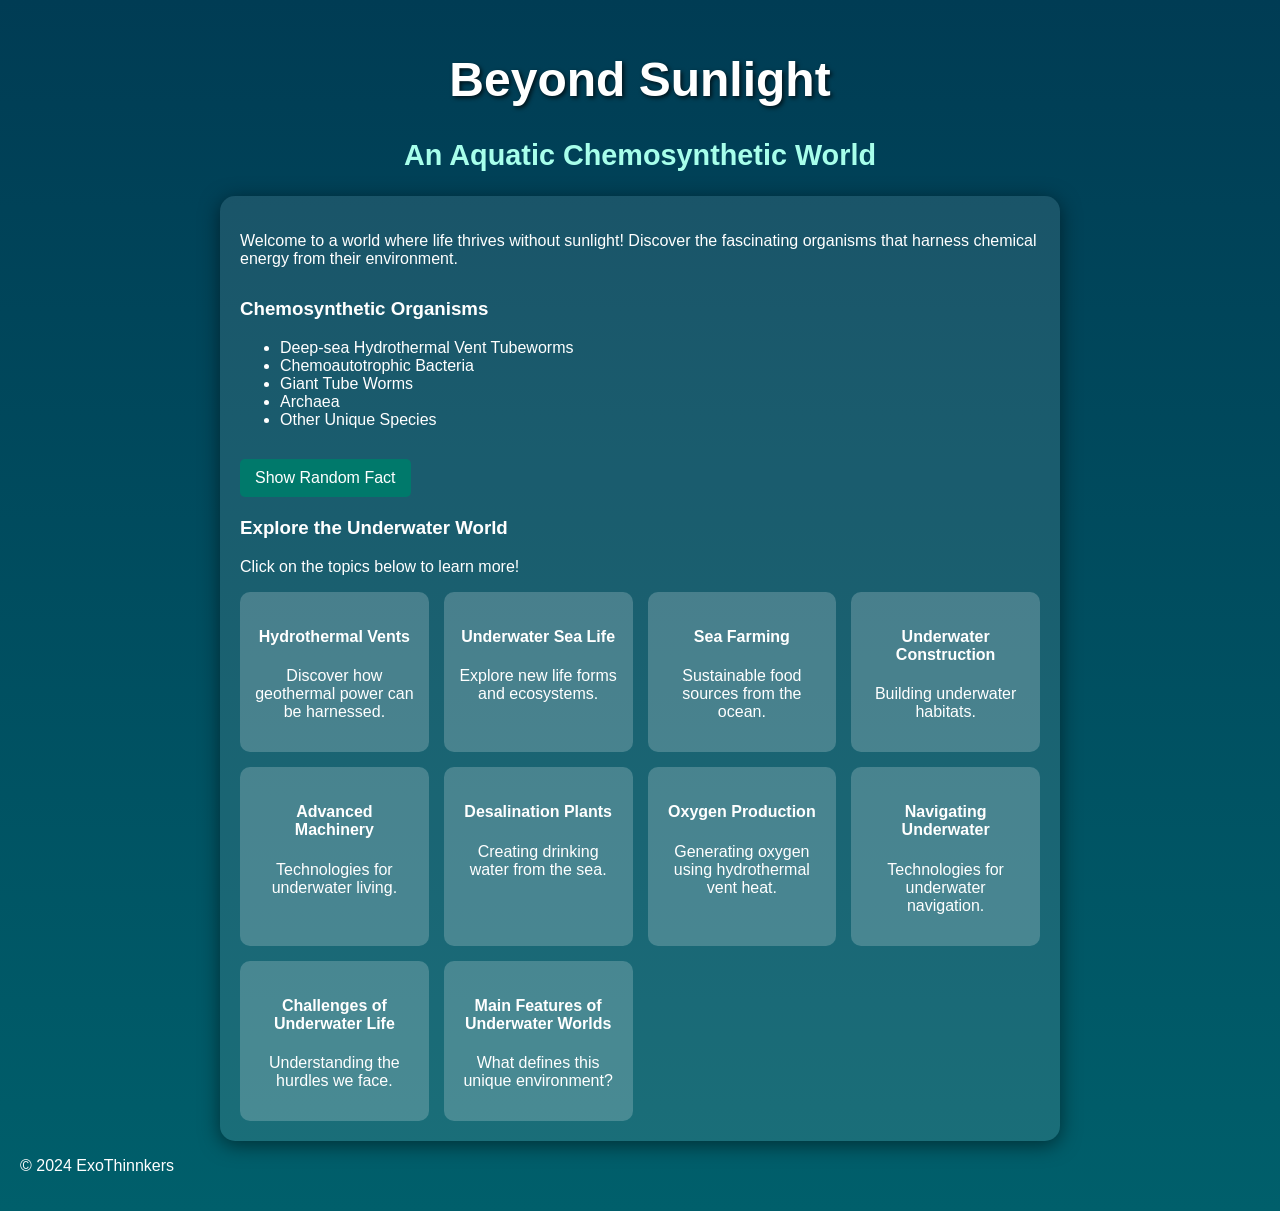
==== index.html @ be5a8d0e "change" ====
<!DOCTYPE html>
<html lang="en">
<head>
    <meta charset="UTF-8">
    <meta name="viewport" content="width=device-width, initial-scale=1.0">
    <title>Beyond Sunlight: An Aquatic Chemosynthetic World</title>
    <link rel="stylesheet" href="2.css">
</head>
<body>
    <header>
        <h1>Beyond Sunlight</h1>
        <h2>An Aquatic Chemosynthetic World</h2>
    </header>
    <main>
        <section id="description">
            <p>Welcome to a world where life thrives without sunlight! Discover the fascinating organisms that harness chemical energy from their environment.</p>
        </section>
        
        <section id="organisms">
            <h3>Chemosynthetic Organisms</h3>
            <ul id="organism-list">
                <li>Deep-sea Hydrothermal Vent Tubeworms</li>
                <li>Chemoautotrophic Bacteria</li>
                <li>Giant Tube Worms</li>
                <li>Archaea</li>
                <li>Other Unique Species</li>
            </ul>
        </section>
        
        <button id="random-fact-btn">Show Random Fact</button>
        <p id="random-fact" class="hidden"></p>

        <!-- New Interactive Sections -->
        <div class="interactive-section">
            <h3>Explore the Underwater World</h3>
            <p>Click on the topics below to learn more!</p>
            <div class="cards">
                <div class="card" onclick="toggleContent('hydrothermal-vents')">
                    <h4>Hydrothermal Vents</h4>
                    <p>Discover how geothermal power can be harnessed.</p>
                </div>
                <div class="card" onclick="toggleContent('underwater-sea-life')">
                    <h4>Underwater Sea Life</h4>
                    <p>Explore new life forms and ecosystems.</p>
                </div>
                <div class="card" onclick="toggleContent('sea-farming')">
                    <h4>Sea Farming</h4>
                    <p>Sustainable food sources from the ocean.</p>
                </div>
                <div class="card" onclick="toggleContent('chemical-construction')">
                    <h4>Underwater Construction</h4>
                    <p>Building underwater habitats.</p>
                </div>
                <div class="card" onclick="toggleContent('advanced-machinery')">
                    <h4>Advanced Machinery</h4>
                    <p>Technologies for underwater living.</p>
                </div>
                <div class="card" onclick="toggleContent('desalination-plants')">
                    <h4>Desalination Plants</h4>
                    <p>Creating drinking water from the sea.</p>
                </div>
                <div class="card" onclick="toggleContent('oxygen-production')">
                    <h4>Oxygen Production</h4>
                    <p>Generating oxygen using hydrothermal vent heat.</p>
                </div>
                <div class="card" onclick="toggleContent('navigation')">
                    <h4>Navigating Underwater</h4>
                    <p>Technologies for underwater navigation.</p>
                </div>
                <div class="card" onclick="toggleContent('challenges')">
                    <h4>Challenges of Underwater Life</h4>
                    <p>Understanding the hurdles we face.</p>
                </div>
                <div class="card" onclick="toggleContent('main-features')">
                    <h4>Main Features of Underwater Worlds</h4>
                    <p>What defines this unique environment?</p>
                </div>
            </div>
        </div>

        <div id="content-display" class="hidden">
            <h3 id="content-title"></h3>
            <img id="content-image" src="" alt="" />
            <p id="content-description"></p>
            <video id="content-video" controls>
                <source id="video-source" src="" type="video/mp4">
                Your browser does not support the video tag.
            </video>
            <button onclick="closeContent()">Close</button>
        </div>
    </main>
    <footer>
        <p>&copy; 2024 ExoThinnkers</p>
    </footer>
    <script src="3.js"></script>
</body>
</html>
---- 2.css ----
body {
    font-family: Arial, sans-serif;
    background: linear-gradient(to bottom, #003c54, #005f6b);
    color: #ffffff;
    margin: 0;
    padding: 20px;
}

header {
    text-align: center;
    margin-bottom: 20px;
}

h1 {
    font-size: 3em;
    text-shadow: 2px 2px 4px rgba(0, 0, 0, 0.7);
}

h2 {
    font-size: 1.8em;
    color: #a7ffeb;
}

main {
    max-width: 800px;
    margin: auto;
    padding: 20px;
    background: rgba(255, 255, 255, 0.1);
    border-radius: 15px;
    box-shadow: 0 4px 20px rgba(0, 0, 0, 0.5);
}

section {
    margin-bottom: 30px;
}

button {
    padding: 10px 15px;
    font-size: 1em;
    color: white;
    background-color: #00796b;
    border: none;
    border-radius: 5px;
    cursor: pointer;
    transition: background-color 0.3s;
}

button:hover {
    background-color: #004d40;
}

.hidden {
    display: none;
}

.interactive-section {
    margin-top: 20px;
}

.cards {
    display: grid;
    grid-template-columns: repeat(auto-fill, minmax(150px, 1fr));
    gap: 15px;
}

.card {
    background: rgba(255, 255, 255, 0.2);
    border-radius: 10px;
    padding: 15px;
    text-align: center;
    cursor: pointer;
    transition: transform 0.2s;
}

.card:hover {
    transform: scale(1.05);
}

#content-display {
    margin-top: 20px;
    background: rgba(255, 255, 255, 0.1);
    padding: 15px;
    border-radius: 10px;
}
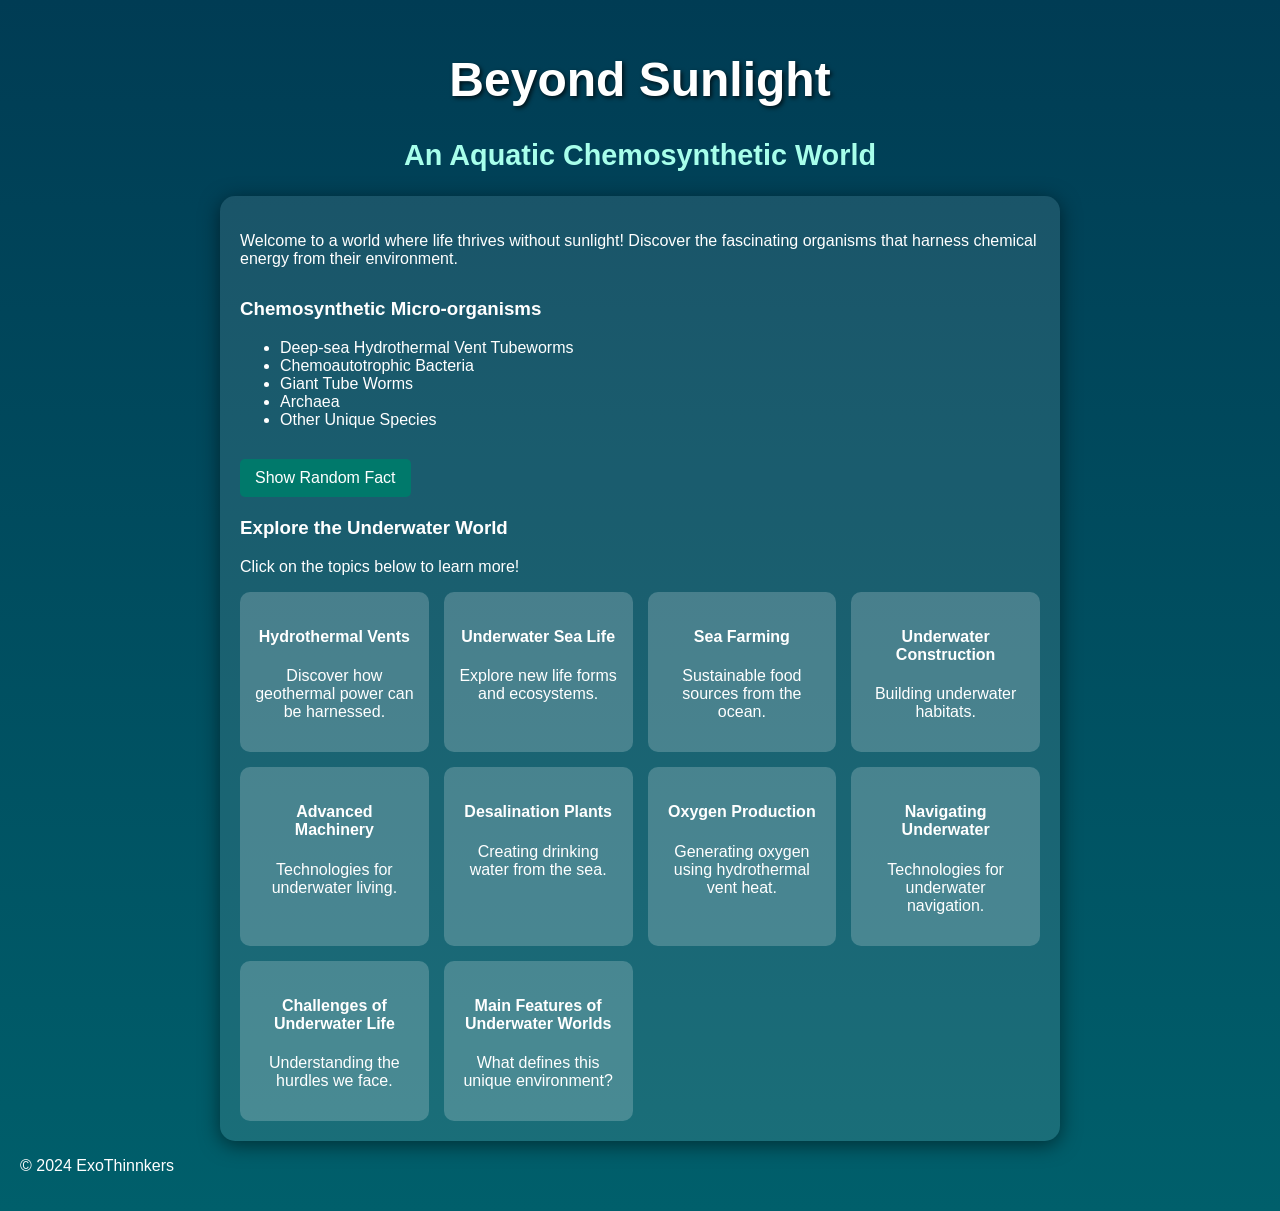
==== commit b46a1180: "Update index.html" ====
--- a/index.html
+++ b/index.html
@@ -4,7 +4,7 @@
     <meta charset="UTF-8">
     <meta name="viewport" content="width=device-width, initial-scale=1.0">
     <title>Beyond Sunlight: An Aquatic Chemosynthetic World</title>
-    <link rel="stylesheet" href="2.css">
+    <link rel="stylesheet" href="styles.css">
 </head>
 <body>
     <header>
@@ -17,7 +17,7 @@
         </section>
         
         <section id="organisms">
-            <h3>Chemosynthetic Organisms</h3>
+            <h3>Chemosynthetic Micro-organisms</h3>
             <ul id="organism-list">
                 <li>Deep-sea Hydrothermal Vent Tubeworms</li>
                 <li>Chemoautotrophic Bacteria</li>
@@ -92,6 +92,6 @@
     <footer>
         <p>&copy; 2024 ExoThinnkers</p>
     </footer>
-    <script src="3.js"></script>
+    <script src="script.js"></script>
 </body>
 </html>
--- a/styles.css
+++ b/styles.css
@@ -0,0 +1,86 @@
+body {
+    font-family: Arial, sans-serif;
+    background: linear-gradient(to bottom, #003c54, #005f6b);
+    color: #ffffff;
+    margin: 0;
+    padding: 20px;
+}
+
+header {
+    text-align: center;
+    margin-bottom: 20px;
+}
+
+h1 {
+    font-size: 3em;
+    text-shadow: 2px 2px 4px rgba(0, 0, 0, 0.7);
+}
+
+h2 {
+    font-size: 1.8em;
+    color: #a7ffeb;
+}
+
+main {
+    max-width: 800px;
+    margin: auto;
+    padding: 20px;
+    background: rgba(255, 255, 255, 0.1);
+    border-radius: 15px;
+    box-shadow: 0 4px 20px rgba(0, 0, 0, 0.5);
+}
+
+section {
+    margin-bottom: 30px;
+}
+
+button {
+    padding: 10px 15px;
+    font-size: 1em;
+    color: white;
+    background-color: #00796b;
+    border: none;
+    border-radius: 5px;
+    cursor: pointer;
+    transition: background-color 0.3s;
+}
+
+button:hover {
+    background-color: #004d40;
+}
+
+.hidden {
+    display: none;
+}
+
+.interactive-section {
+    margin-top: 20px;
+}
+
+.cards {
+    display: grid;
+    grid-template-columns: repeat(auto-fill, minmax(150px, 1fr));
+    gap: 15px;
+}
+
+.card {
+    background: rgba(255, 255, 255, 0.2);
+    border-radius: 10px;
+    padding: 15px;
+    text-align: center;
+    cursor: pointer;
+    transition: transform 0.2s;
+}
+
+.card:hover {
+    transform: scale(1.05);
+}
+
+#content-display {
+    margin-top: 20px;
+    background: rgba(255, 255, 255, 0.1);
+    padding: 15px;
+    border-radius: 10px;
+}
+
+ 
